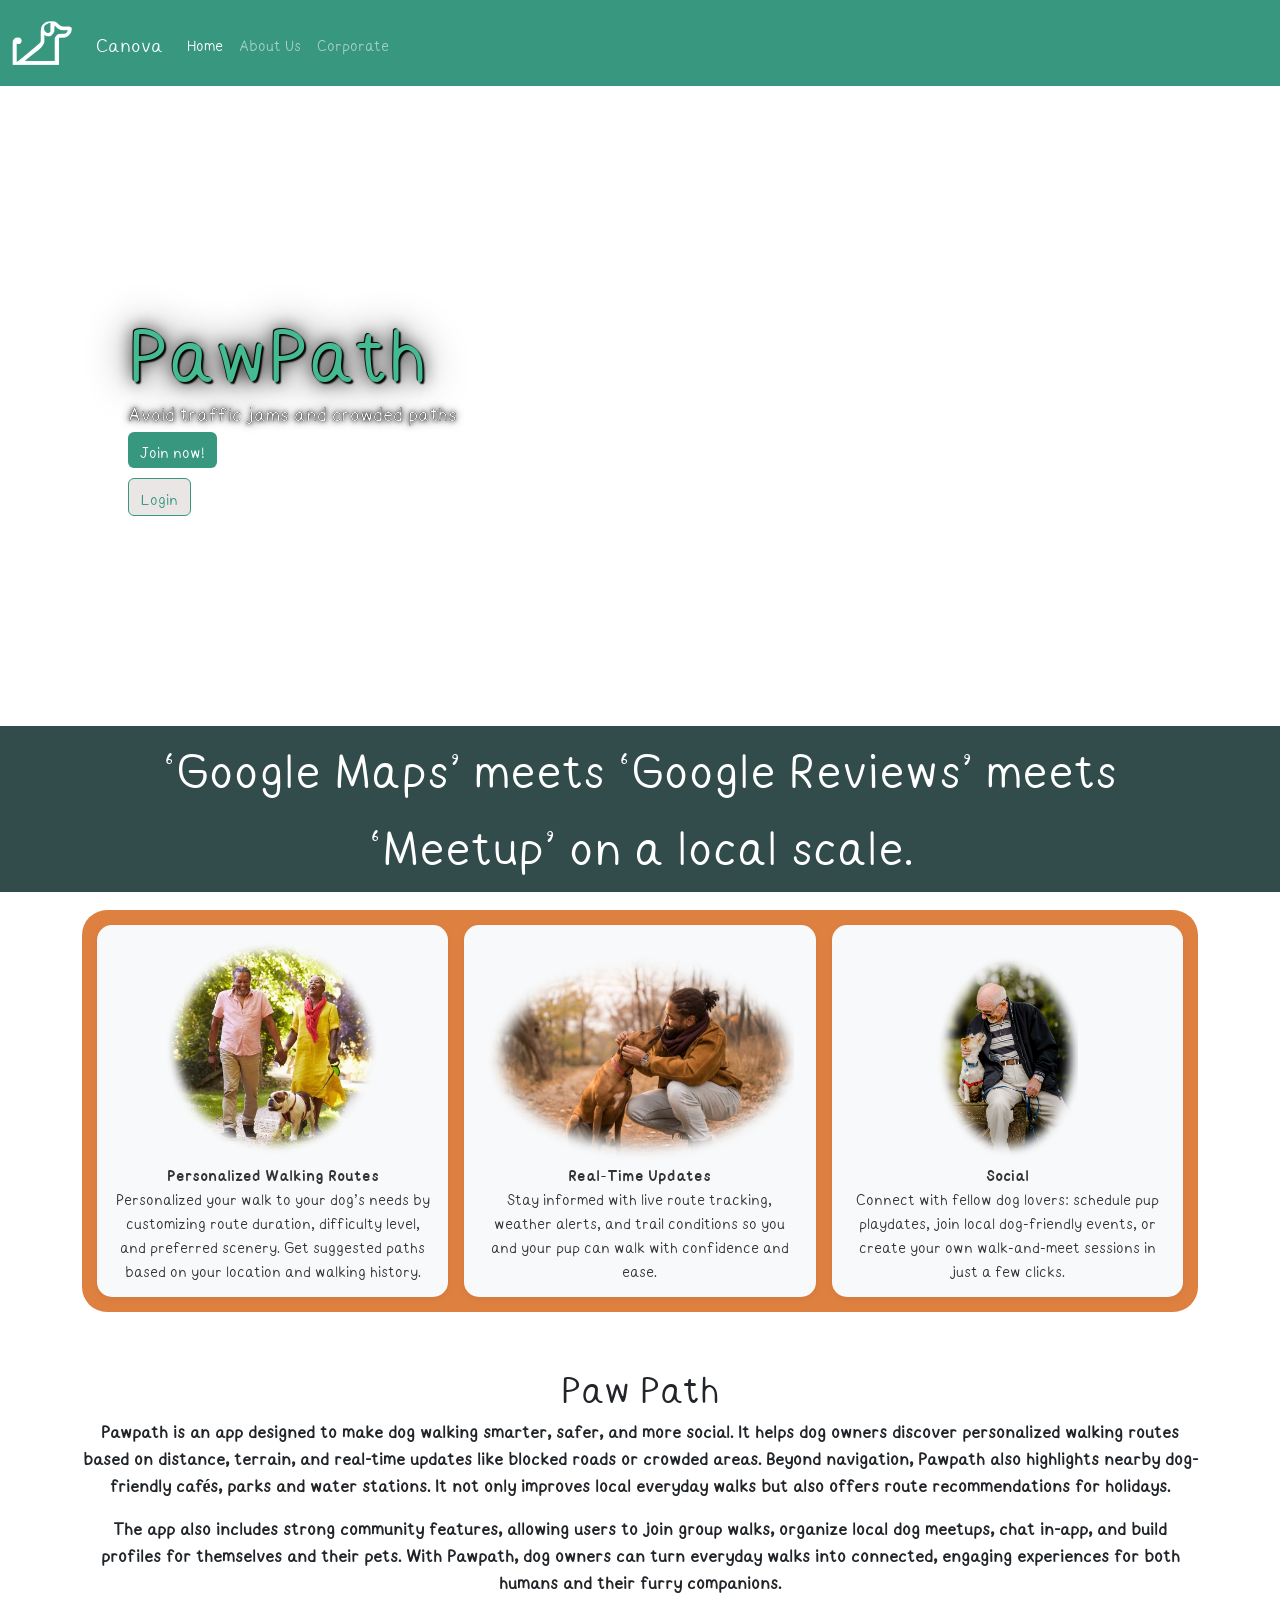
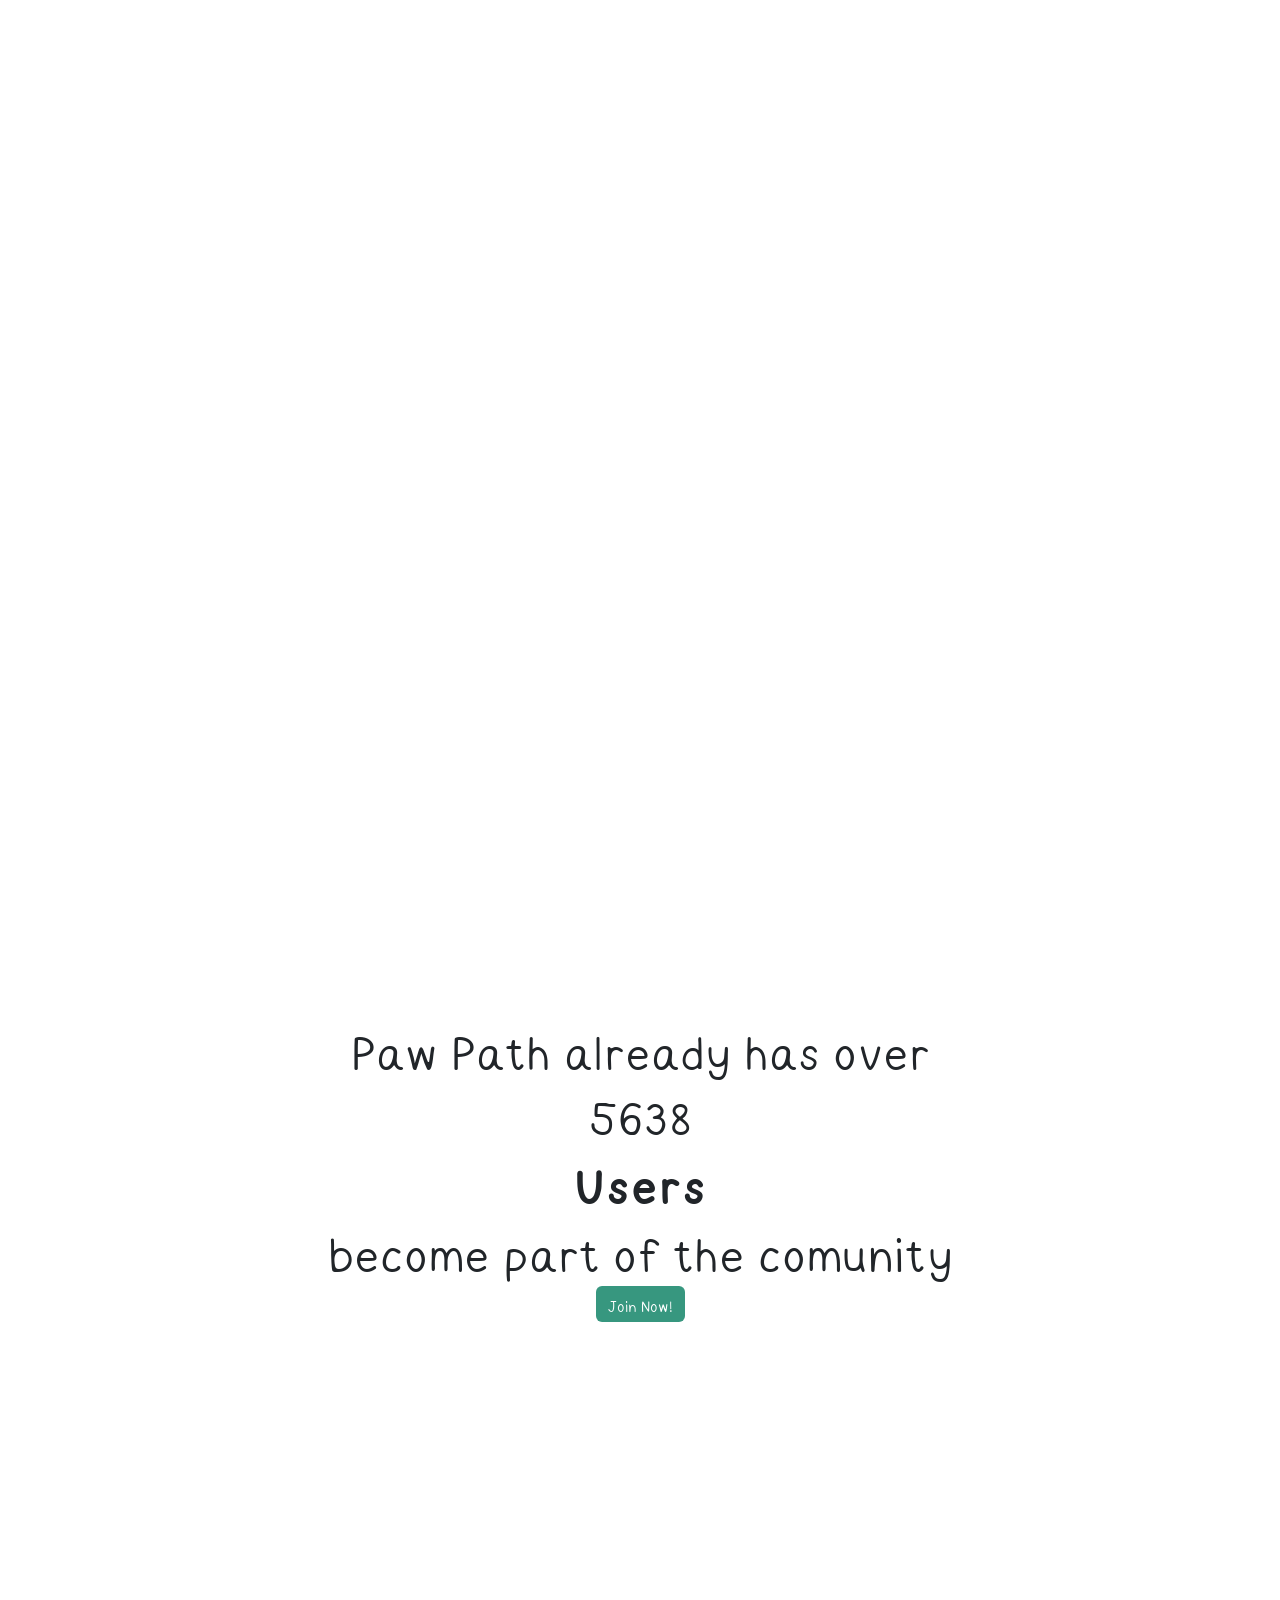
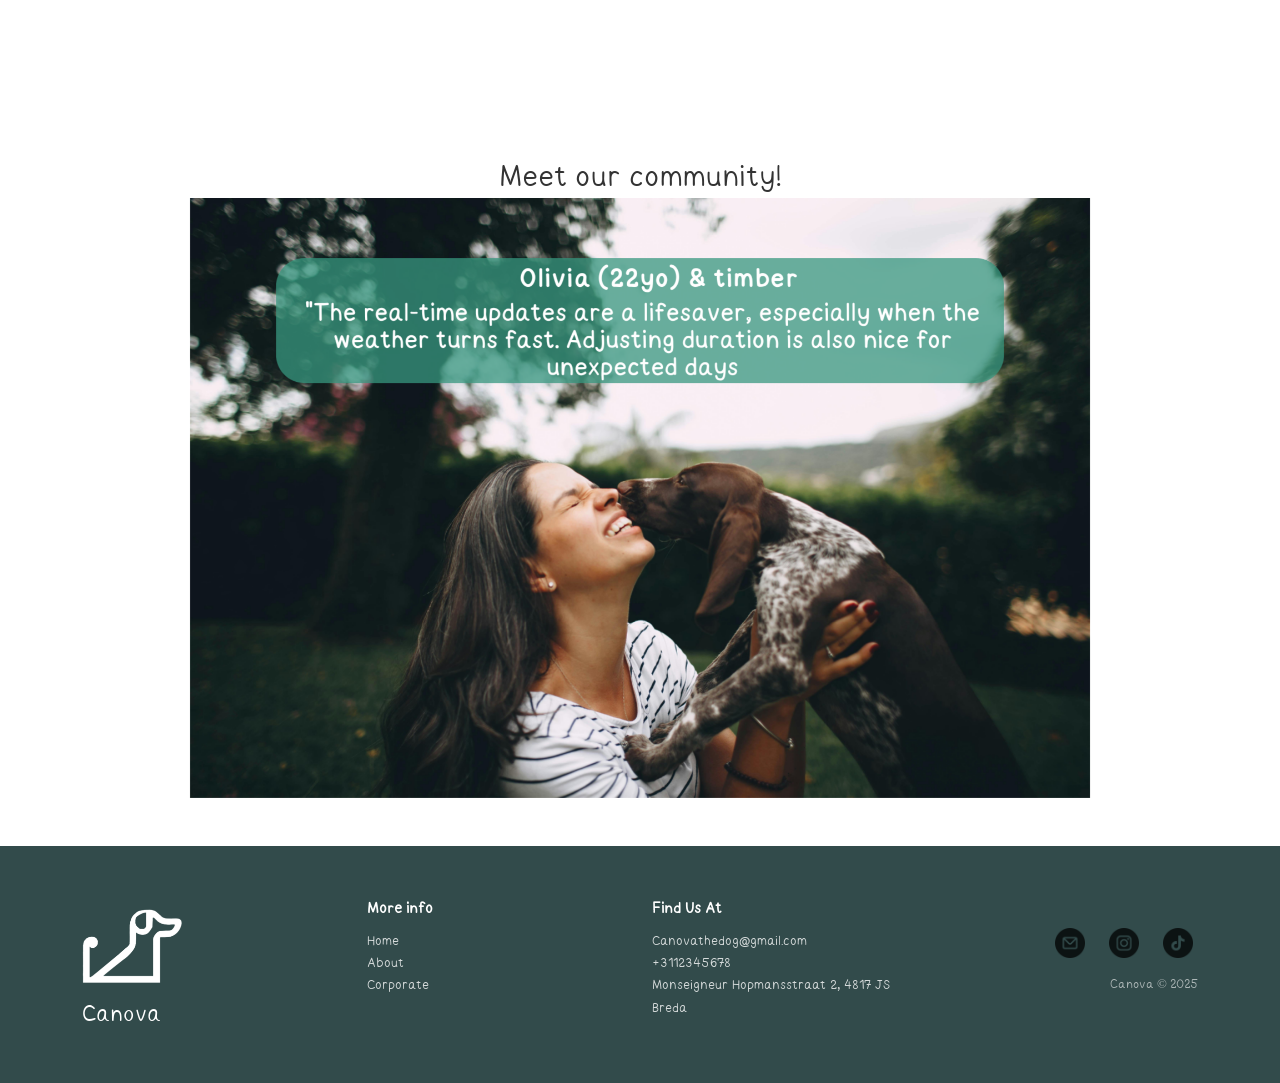
==== index.html @ 3af9bb4c "Final" ====
<!doctype html>
<html lang="en">
  <head>
    <meta charset="utf-8">
    <meta name="viewport" content="width=device-width, initial-scale=1">
    <title>PawPath</title>
    <link href="https://cdn.jsdelivr.net/npm/bootstrap@5.3.5/dist/css/bootstrap.min.css" rel="stylesheet" integrity="sha384-SgOJa3DmI69IUzQ2PVdRZhwQ+dy64/BUtbMJw1MZ8t5HZApcHrRKUc4W0kG879m7" crossorigin="anonymous">
    <script src="https://cdn.jsdelivr.net/npm/bootstrap@5.3.5/dist/js/bootstrap.bundle.min.js" integrity="sha384-k6d4wzSIapyDyv1kpU366/PK5hCdSbCRGRCMv+eplOQJWyd1fbcAu9OCUj5zNLiq" crossorigin="anonymous"></script>
    <script src="https://code.jquery.com/jquery-3.7.1.js" integrity="sha256-eKhayi8LEQwp4NKxN+CfCh+3qOVUtJn3QNZ0TciWLP4=" crossorigin="anonymous"></script>
    <script src="counter.js" defer></script> <!-- add the javascript after html has loaded -->
    <link rel="stylesheet" href="css/styles.css">
  </head>


<body>
<!--Nav Bar-->
<nav class="navbar navbar-dark navbar-expand-lg navbar-custom">
  <div class="container-fluid">
    <a class="navbar-brand" href="#Home">
      <img src="images/logo.png" alt="Logo" width="60" height="60" class="d-inline-block align-top me-2">
    </a>
    <a class="navbar-brand headings">Canova</a>
    <button class="navbar-toggler" type="button" data-bs-toggle="collapse" data-bs-target="#navbarNav" aria-controls="navbarNav" aria-expanded="false" aria-label="Toggle navigation">
      <span class="navbar-toggler-icon"></span>
    </button>
    <div class="collapse navbar-collapse" id="navbarNav">
      <ul class="navbar-nav">
        <li class="nav-item">
          <a class="nav-link active" aria-current="page" href="#Home">Home</a>
        </li>
        <li class="nav-item">
          <a class="nav-link" href="about.html">About Us</a>
        </li>
        <li class="nav-item">
          <a class="nav-link" href="corporate.html">Corporate</a>
        </li>
      </ul>
    </div>
  </div>
</nav>
<!--End Nav Bar-->

<!--Start Page-->
  <div class="d-flex position-relative">
    <video class="videoInsert" autoplay loop muted>
        <source src="video/Landingpage.mp4" type="video/mp4">
    </video>
    <div class="overlay">
      <div class="content">
        <h1 class="headings-hero black-shadow">PawPath</h1>
        <h3 class="special-paragraph black-shadow">Avoid traffic jams and crowded paths</h3>
          <button href="" class="btn btn-primary me-2 btn-special" style="display:block; margin-bottom: 10px; white-space: nowrap;">Join now!</button>
          <a href="" class="btn btn-secondary btn-specialsecond" style="display: inline-block; white-space: nowrap !important;">Login</a>
      </div>
    </div>
  </div>
</div>
<!--End Start Page-->



<!-- introduction -->
<div id="Home" style="height: auto; background-color: #324B4B;"> 
  <div class="introduction">‘Google Maps’ meets ‘Google Reviews’ meets ‘Meetup’ on a local scale.</div>
</div>
<!-- End introduction -->



<!-- App Description -->
<div class="container">
  <div class="app-section">
    <div class="app-item">
      <img src="images/test/2.png" alt="App Screenshot 1" class="app-image">
      <div class="app-description" style="font-family: milkteafontbold;">
        Personalized Walking Routes
      </div>
      <div class="app-description">
        Personalized your walk to your dog’s needs by customizing route duration, 
        difficulty level, and preferred scenery. 
        Get suggested paths based on your location and walking history.
      </div>
    </div>
    <div class="app-item">
      <img src="images/test/1.png" alt="App Screenshot 2" class="app-image">
      <div class="app-description" style="font-family: milkteafontbold;">
        Real-Time Updates      
      </div>
      <div class="app-description">
        Stay informed with live route tracking, 
        weather alerts, and trail conditions so you and 
        your pup can walk with confidence and ease.
      </div>
    </div>
    <div class="app-item">
      <img src="images/test/3.png" alt="App Screenshot 3" class="app-image">
      <div class="app-description" style="font-family: milkteafontbold;">
        Social
      </div>
      <div class="app-description">
        Connect with fellow dog lovers: schedule pup playdates, 
        join local dog-friendly events, 
        or create your own walk-and-meet sessions in just a few clicks.
      </div>
    </div>
  </div>
</div>
<!-- End App Description -->




<!-- Heading and Text -->
  <div class="mt-5 container">
    <div class="row text-center">
        <h3 class="headings" style="font-size: 40px;">Paw Path</h3>
        <p style="font-size: 18px; font-weight: bold;">
          Pawpath is an app designed to make dog walking smarter,
          safer, and more social. 
          It helps dog owners discover personalized walking routes based on distance, 
          terrain, and real-time updates like blocked roads or crowded areas. Beyond navigation, 
          Pawpath also highlights nearby dog-friendly cafés, parks and water stations. 
          It not only improves local everyday walks but also offers route recommendations for holidays. 
        </p>
    </div>
  </div>

  
  <div class="container">
    <div class="row text-center">
      <p style="font-size: 18px; font-weight: bold;">
        The app also includes strong community features, allowing users to join group walks, 
        organize local dog meetups, chat in-app, and build profiles for themselves and their pets. 
        With Pawpath, dog owners can turn everyday walks into connected, engaging experiences 
        for both humans and their furry companions.  
      </p>
    </div>
  </div>
<!-- <div class="decorative-line">
  
  <img src="images/path.PNG" style="width: 100%;">

</div> -->


  
<section class="backgroundpicture"></section>



<!-- Counter Container -->
<div class="background-container align-items-center justify-content-center">
        <div class="row">
            <div class="col-md-12 text-center">
                <div class="section">
                    <h3 class="headings">Paw Path already has over</h3> 
                    <h3 id="value" style="font-size: 300%;">5638<h3> 
                      <h3 style="font-family: milkteafontbold;">Users</h3>
                    <h3>become part of the comunity</h3> 
                    <button class="btn btn-primary btn-special">Join Now!</button>
                </div>
        </div>
    </div>
</div>
<!-- End Counter -->


<h2 class="headings col text-center">Meet our community!</h2>

 <!-- Carousel -->
 <div class="container mb-5">
    <div id="carouselExampleControls" class="carousel slide" data-bs-ride="carousel">
      <div class="carousel-inner">
        <div class="carousel-item active">
          <img src="images/comunityone.png" class="d-block w-90 img-fluid" alt="picture one">
        </div>
        <div class="carousel-item">
          <img src="images/communitytwo.png" class="d-block w-90 img-fluid" alt="picture two">
        </div>
        <div class="carousel-item">
          <img src="images/communitythree.png" class="d-block w-90 img-fluid" alt="picture three">
        </div>
      </div>
      <button class="carousel-control-prev" type="button" data-bs-target="#carouselExampleControls" data-bs-slide="prev">
        <span class="carousel-control-prev-icon" aria-hidden="true"></span>
        <span class="visually-hidden">Previous</span>
      </button>
      <button class="carousel-control-next" type="button" data-bs-target="#carouselExampleControls" data-bs-slide="next">
        <span class="carousel-control-next-icon" aria-hidden="true"></span>
        <span class="visually-hidden">Next</span>
      </button>
    </div>
  </div>

<div class="footer-clean">
    <footer>
        <div class="container">
            <div class="row justify-content-center">
                <!-- logo and company name -->
                <div class="col-lg-3 item logo">
                    <img src="images/logo.png" alt="Logo" width="100" height="100">
                    <h4 class="headings">Canova</h4>
                </div>
                <!-- End logo and company name -->

                <!-- Other columns -->
                <div class="col-sm-4 col-md-3 item">
                    <h3 class="headings">More info</h3>
                    <ul>
                        <li><a href="#Home">Home</a></li>
                        <li><a href="about.html">About</a></li>
                        <li><a href="corporate.html">Corporate</a></li>
                    </ul>
                </div>
                <div class="col-sm-4 col-md-3 item">
                    <h3 class="headings">Find Us At</h3>
                    <ul>
                        <li><a href="mailto:Canovathedog@gmail.com">Canovathedog@gmail.com</a></li>
                        <li><a href="tel:+3112345678">+3112345678</a></li>
                        <li><a href="https://maps.app.goo.gl/vQjZ16nYSeFqzt2aA">Monseigneur Hopmansstraat 2, 4817 JS Breda</a></li>
                    </ul>
                </div>
                <div class="col-lg-3 item social">
                    <a href="mailto:Canovathedog@gmail.com"><img src="images/email.png" alt="Email" width="30" height="30" ></a>
                    <a href="https://www.instagram.com/paw__path/"><img src="images/instagram.png" alt="Instagram" width="30" height="30" ></a>
                    <a href="https://www.tiktok.com/@pawpath1"><img src="images/tiktok.png" alt="TikTok" width="30" height="30"></a>
                    <p class="copyright headings">Canova © 2025</p>
                </div>
                <!-- End other columns -->
            </div>
        </div>
    </footer>
</div>
</body>
</html>
---- css/styles.css ----
.navbar-nav .nav-link.active {
  color: white !important; 
}

.navbar-custom {
  background-color: #37977f;
}

.btn-special { 
  background-color: #37977f !important; 
  color: white !important; 
  border:rgba(0, 0, 0, 0) !important;
}

.btn-special:hover { 
  background-color: #2c7764 !important; 
  color: white !important; 
  border:black !important;
}

.btn-specialsecond {
  background-color: rgb(235, 230, 230) !important;
  color: #37977f !important; 
  border-color:#37977f !important;
}

.btn-specialsecond:hover {
  background-color: hsl(0, 11%, 80%) !important;
  color:hsl(158, 47%, 45%) !important; 
  border-color:hsl(158, 47%, 45%) !important;
}

.special-paragraph {
    max-width: 100%;
    color: white;
  }

.headings-hero {
  color: #44bb90;
  font-size: 80px;
}

.black-shadow {
  text-shadow: -.01em -.01em .01em black,
    .02em .02em .02em black,
    0 0 .2em black,
    0 0 .5em black;
}

@media (max-width: 768px) {
  .headings-hero {
      font-size: 50px;
  }
}

.special-paragraph {
      font-size: 20px;
  }


@media (max-width: 576px) {
  .headings-hero {
      font-size: 50px;
  }
}

@media (max-width: 576px) {
  .special-paragraph {
      font-size: 16px;
  }
}

@media (max-width: 576px) {
  .carousel-caption h5 {
      font-size: 10px; 
  }

  .carousel-caption p {
      font-size: 8px;
  }
}

.center-text {
  display: flex;
  flex-direction: column;
  justify-content: center;
  height: 100%;
}

.img-fluid {
  max-width: 100%;
  height: auto;
}

.highlight{
 background-color: #e63b7ab3 ;
 display: inline-block;
 border-radius: 5px;
 padding: 2px 5px;
}

.btn-custom { 
  background-color: #E63B7A !important; 
  color: white !important; 
  border:rgba(0, 0, 0, 0) !important;
}

.btn-custom:hover { 
  background-color: #C3E6F0 !important; 
  color: white !important; 
  border:rgba(0, 0, 0, 0) !important;
}

.btn-customsecond {
  background-color: #e63b7a00 !important;
  color:#E63B7A !important; 
  border-color:#E63B7A !important;
}

.btn-customsecond:hover {
  background-color: #e63b7a00 !important;
  color:#C3E6F0 !important; 
  border-color:#C3E6F0 !important;
}





.biloregular { 
font-style: normal;
font-weight: 100;
}

.headings { 
    font-style: normal;
    font-weight: 100;
    }

  @media (max-width: 576px) {
    .background-image-container {
        background-size: cover;
    }
    }

  .overlay {
    position: absolute;
    top: 0;
    left: 0;
    width: 100%;
    height: 100%;
  }

  .content {
    position: absolute;
    top: 50%;
    left: 10%; 
    transform: translateY(-50%);
    z-index: 1; 
  }
 
  .centered {
    display: flex;
    align-items: center;
    justify-content: center;
    height: 100vh;
  }
  .carousel-item img {
    max-height: 600px; 
    width: auto;
    margin: auto; 
  }

  .footer-clean {
    padding:50px 0;
    background-color: #324b4b;
    color:#ffffff;
  }
  
  .footer-clean h3 {
    margin-top:0;
    margin-bottom:12px;
    font-weight:bold;
    font-size:16px;
  }
  
  .footer-clean ul {
    padding:0;
    list-style:none;
    line-height:1.6;
    font-size:14px;
    margin-bottom:0;
  }
  
  .footer-clean ul a {
    color:inherit;
    text-decoration:none;
    opacity:0.8;
  }
  
  .footer-clean ul a:hover {
    opacity:1;
  }
  
  .footer-clean .item.social {
    text-align:right;
  }
  
  @media (max-width:767px) {
    .footer-clean .item {
      text-align:center;
      padding-bottom:20px;
    }
  }
  
  @media (max-width: 768px) {
    .footer-clean .item.social {
      text-align:center;
    }
  }
  
  .footer-clean .item.social > a {
    font-size:24px;
    width:40px;
    height:40px;
    line-height:40px;
    display:inline-block;
    text-align:center;
    border-radius:50%;
    border:1px solid #ffffff00;
    margin-left:10px;
    margin-top:22px;
    color:inherit;
    opacity:0.75;
  }
  
  .footer-clean .item.social > a:hover {
    opacity:0.9;
  }
  
  @media (max-width:991px) {
    .footer-clean .item.social > a {
      margin-top:40px;
    }
  }
  
  @media (max-width:767px) {
    .footer-clean .item.social > a {
      margin-top:10px;
    }
  }
  
  .footer-clean .copyright {
    margin-top:14px;
    margin-bottom:0;
    font-size:13px;
    opacity:0.6;
  }

@media (max-width: 767px) {
    .col-md-4,
    .col-md-8 {
        
        flex-basis: 100%;
        max-width: 100%;
    }
}

.heading-container {
    margin-bottom: 20px; 
    padding: 20px;
}

.sidebar {
    background-color: #c3e6f0;
    border-radius: 15px;
    border-color: #33333300;
    padding: 15px;
}

.sidebar h4 {
    margin-bottom: 15px;
    color:#E63B7A;
}

.decorative-line {
    background-size: cover;
    background-position: center;
  }

  /* .background-container {
    background-image: url('../images/counterbackground.png'); 
    background-repeat: no-repeat;
    background-size: 100% auto;
    background-position: center;
  } */

  .background-container {
    /* background-image: url('../images/betterpawcommunitybackground.png');  */
    background-size: cover;
    background-position: center;
    padding: 30px; 
  }

  .section {
    margin-top: 200px; 
    padding: 200px;
    margin-bottom: 200px;
  }

  .section h2 {
    font-size: 36px; 
  }

 .section h3 {
    font-size: 50px; 
  }

  .section p {
    font-size: 30px; 
  }
  @media (max-width: 576px) { 
    .background-container {
        padding: 10px; 
    }

    .section {
        padding: 10px; 
    }

    .section h3 {
        font-size: 24px; 
    }

    .section p {
        font-size: 16px; 
    }
}






@font-face {
  font-family: 'milkteafont';
  src: url(fonts/milk_tea.woff2);
}
@font-face {
  font-family: 'milkteafontthin';
  src: url(fonts/milk_tea_thin.woff2);
}
@font-face {
  font-family: 'milkteafontbold';
  src: url(fonts/milk_tea_bold.woff2);
}
@font-face {
  font-family: 'milkteafontitalic';
  src: url(fonts/milk_tea_italic.woff2);
}


/*Proflie*/

  body {
    font-family: milkteafontthin;
    margin: 0;
    padding: 0;
}

.videoInsert {
  right: 0; 
  bottom: 0;
  min-width: 100%; 
  min-height: 100%;
  width: auto; 
  height: auto; 
  z-index: -100;
  background-size: cover;
  overflow: hidden;
}

.introduction {
  text-align: center;
  font-size: 4vw; 
  color: white;
  padding-left: 5%;
  padding-right: 5%;
  padding-bottom: 1%;
}




.app-section {
  display: flex;
  justify-content: space-between;
  gap: 1rem;
  flex-wrap: wrap;
  margin-top: 2vh;

  background-color: #de8040; 
  border-radius: 25px; 
  padding: 15px; 
}

.app-item {
  flex: 1 1 30%;
  display: flex;
  flex-direction: column;
  align-items: center;
  background-color: #f8f9fa;
  border-radius: 15px;
  padding: 1rem;
  box-shadow: 0 2px 8px rgba(0,0,0,0.05);
  min-height: 350px; /* ensures consistent vertical alignment */
}

.app-item:hover {
  transform: translateY(-5px); /* Optional hover lift effect */
}

.app-image {
  max-height: 220px;
  max-width: 100%;
  height: auto;
  object-fit: contain;
  margin-top: auto;
  margin-bottom: auto;
}

.app-description {
  font-size: 1rem;
  text-align: center;
  color: #333;
  align-self: stretch;
}






.containerproflie {
    max-width: 800px;
    margin: 20px auto;
    padding: 20px;
    background-color: #ffffff;
    border-radius: 10px;
    box-shadow: 0 0 10px rgba(0, 0, 0, 0.1);
}

h2 {
    margin-top: 0;
    color: #333;
}

.profile {
    display: flex;
    align-items: center;
    margin-bottom: 20px;
}

.profile img {
    width: 100px;
    height: 100px;
    border-radius: 50%;
    margin-right: 20px;
}

.profile .details {
    flex: 1;
}

.profile h3 {
    margin: 0;
    color: #333;
}

.profile p {
    margin: 5px 0;
    color: #666;
}

.post {
    background-color: #f9f9f9;
    border: 1px solid #ddd;
    padding: 10px;
    margin-bottom: 20px;
  }

  .post h3 {
    font-size: 18px;
    margin-bottom: 5px;
  }

  .post p {
    font-size: 16px;
    margin-bottom: 10px;
  }

  .post .author {
    font-weight: bold;
  }

  .post .timestamp {
    color: #666;
  }

  .schedule {
    margin-top: 20px;
  }

  .week {
    margin-bottom: 20px;
  }

  .week h3 {
    font-size: 20px;
    margin-bottom: 10px;
  }

  .day {
    display: inline-block;
    width: 120px;
    border: 1px solid #ccc;
    padding: 10px;
    margin-right: 10px;
  }

  .completed {
    background-color: #dff0d8;
  }

  .ongoing {
    background-color: #d9edf7;
  }

  .upcoming {
    background-color: #fcf8e3;
  }

  .quiz-container {
    border: 1px solid #ccc;
    border-radius: 10px;
    padding: 20px;
    margin-top: 50px;
    background-color: white; 
    width: 80%; 
    max-width: 600px; 
    margin-left: auto; 
    margin-right: auto; 
}

.question {
    margin-bottom: 20px;
}

@media (max-width: 768px) {
  .section {
      padding: 0 20px; 
  }

  .section h3 {
      font-size: 1.5rem; 
  }

  .section p {
      font-size: 1rem; 
  }
}

.backgroundpicture {
  background-image: url(../images/background.jpg);
  background-size: cover;
  background-attachment: fixed;
  height: 60vh;
  margin: 2vh 0;;
  background-position: center ;
}








.gridcontainer {
  display: grid;
  grid-template-columns: repeat(2, 1fr);
  gap: 1%;
  padding: 1%;
  height: 150vh;
}

.grid-item {
  overflow: hidden;
  display: flex;
  flex-direction: column;
  justify-content: space-between;
  align-items: center;
  box-sizing: border-box;

  border-radius: 12px;
  box-shadow: 0 4px 12px rgba(0, 0, 0, 0.1);
  padding: 0.2rem;
  transition: transform 0.2s ease-in-out;
}

.grid-item:hover {
  transform: translateY(-5px);
}

.image-block {
  background-color: #f9f971;
  flex-grow: 1;
  display: flex;
  justify-content: center;
  align-items: center;
}

.image-block img {
  max-height: 100%;
  max-width: 100%;
  height: auto;
  width: auto;
  display: block;
  margin: auto;
  object-fit: contain;
  border-radius: 8px;
}

.text-block {
  background-color: rgba(255, 255, 255, 0.948);
  font-size: clamp(16px, 1.8vw, 26px);
  padding: 1em;
  text-align: center;
  color: #333;
  width: 100%;
  align-self:center;
  
}
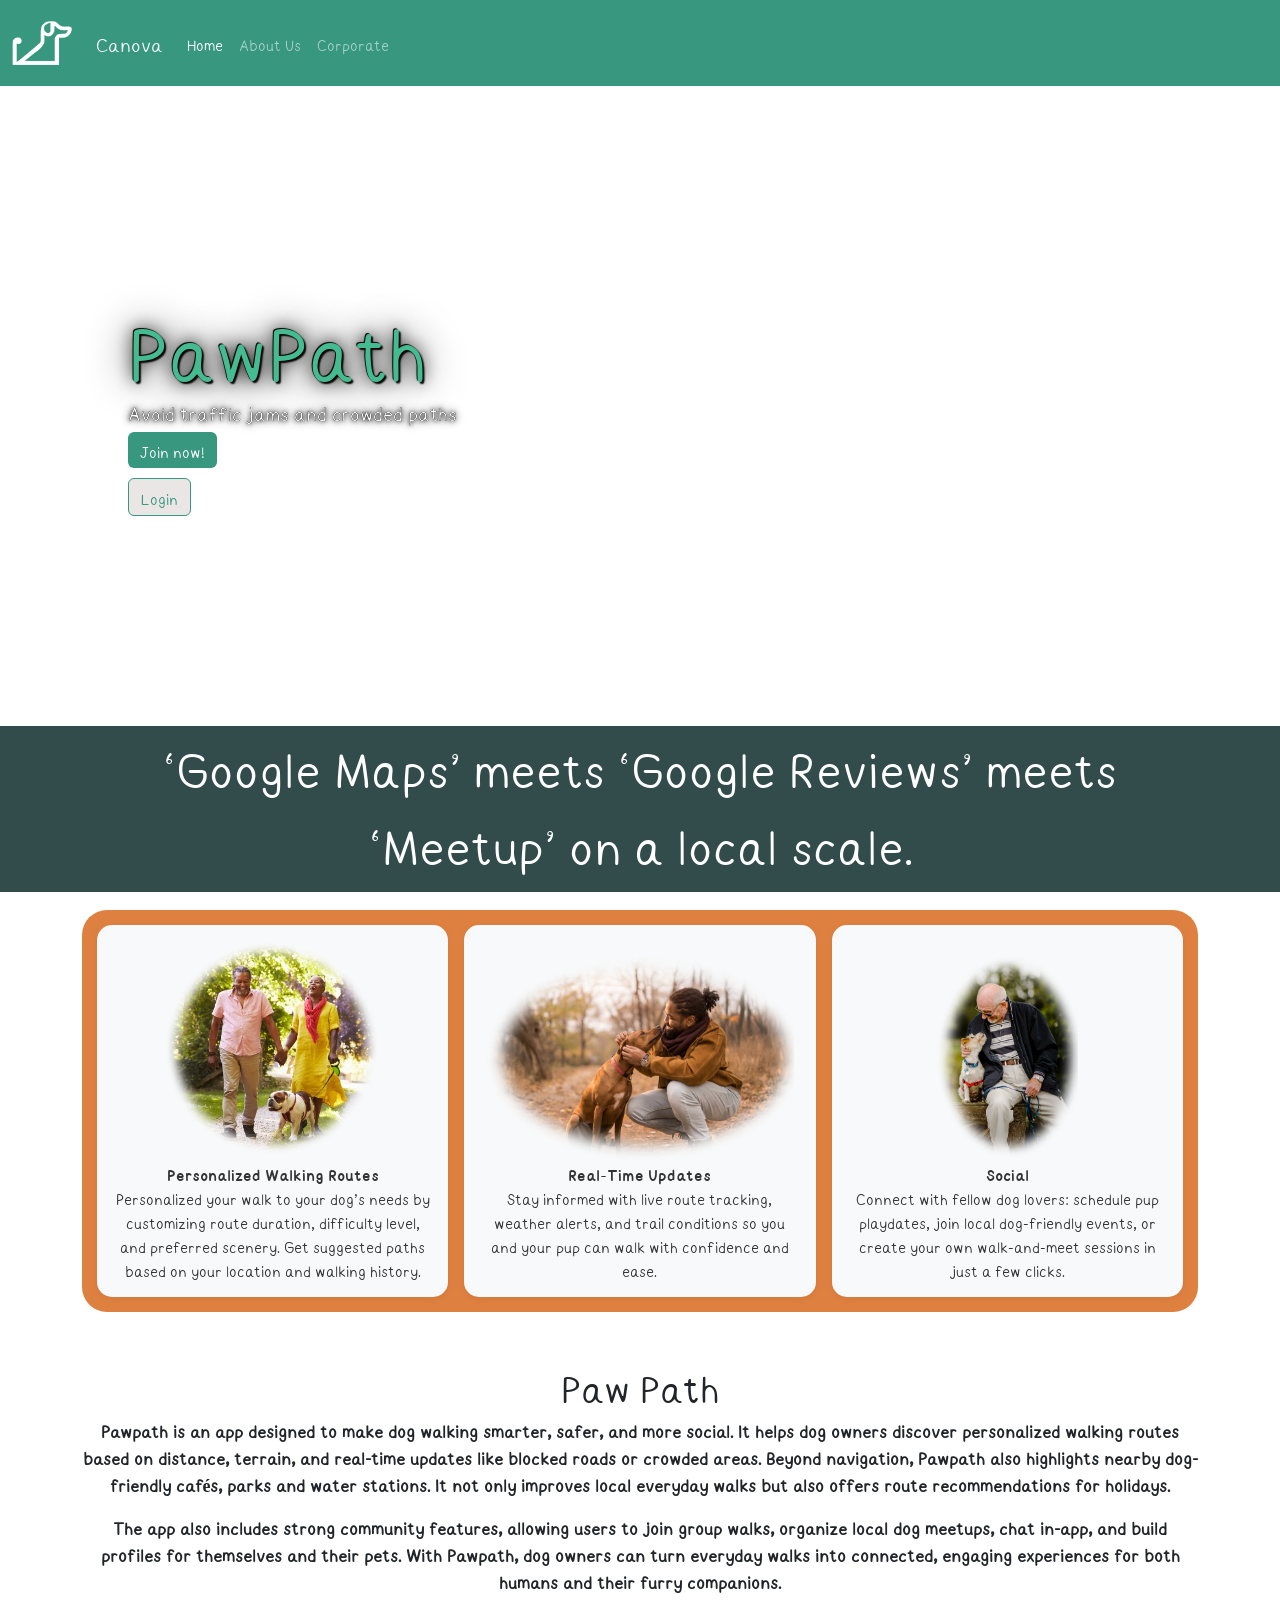
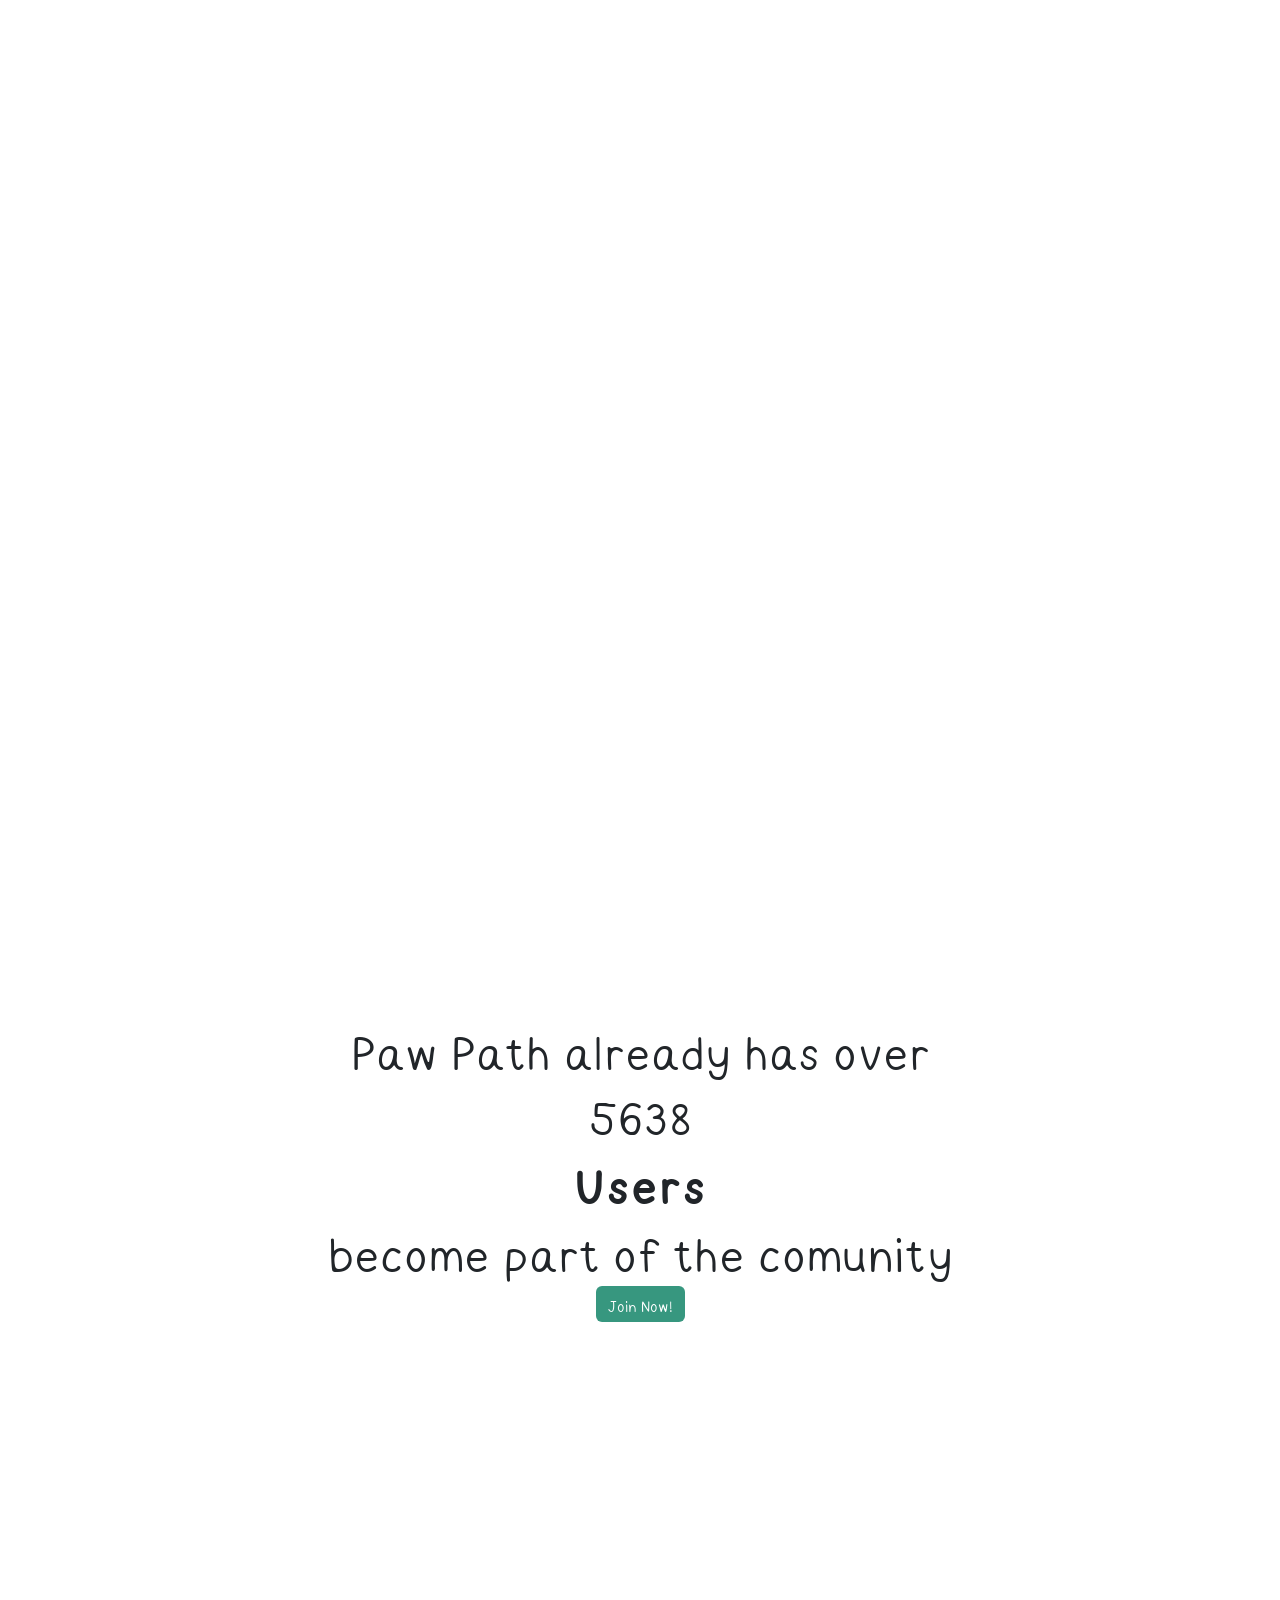
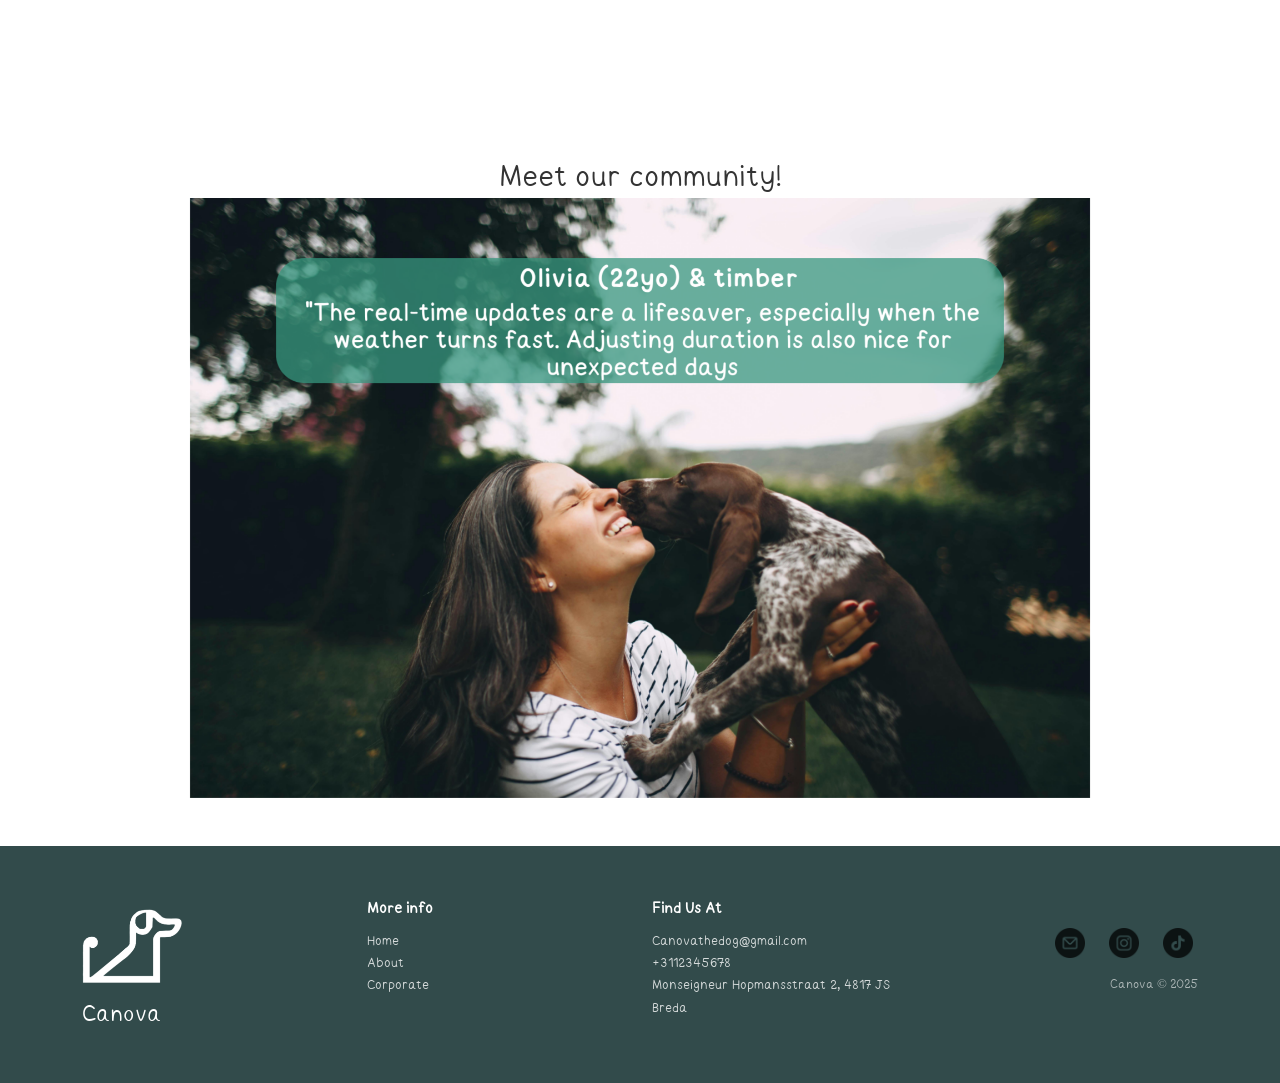
==== commit b2a4c289: "Fixing bugs" ====
--- a/index.html
+++ b/index.html
@@ -42,19 +42,18 @@
 
 <!--Start Page-->
   <div class="d-flex position-relative">
-    <video class="videoInsert" autoplay loop muted>
+    <video class="videoInsert" autoplay loop muted playsinline preload="auto">
         <source src="video/Landingpage.mp4" type="video/mp4">
     </video>
     <div class="overlay">
       <div class="content">
         <h1 class="headings-hero black-shadow">PawPath</h1>
         <h3 class="special-paragraph black-shadow">Avoid traffic jams and crowded paths</h3>
-          <button href="" class="btn btn-primary me-2 btn-special" style="display:block; margin-bottom: 10px; white-space: nowrap;">Join now!</button>
-          <a href="" class="btn btn-secondary btn-specialsecond" style="display: inline-block; white-space: nowrap !important;">Login</a>
-      </div>
-    </div>
-  </div>
-</div>
+          <button class="btn btn-primary me-2 btn-special" style="display:block; margin-bottom: 10px; white-space: nowrap;">Join now!</button>
+          <a class="btn btn-secondary btn-specialsecond" style="display: inline-block; white-space: nowrap !important;">Login</a>
+      </div>
+    </div>
+  </div>
 <!--End Start Page-->
 
 
@@ -144,7 +143,7 @@
 
 
   
-<section class="backgroundpicture"></section>
+<div class="backgroundpicture"></div>
 
 
 
@@ -154,8 +153,8 @@
             <div class="col-md-12 text-center">
                 <div class="section">
                     <h3 class="headings">Paw Path already has over</h3> 
-                    <h3 id="value" style="font-size: 300%;">5638<h3> 
-                      <h3 style="font-family: milkteafontbold;">Users</h3>
+                    <h3 id="value" style="font-size: 300%;">5638</h3> 
+                    <h3 style="font-family: milkteafontbold;">Users</h3>
                     <h3>become part of the comunity</h3> 
                     <button class="btn btn-primary btn-special">Join Now!</button>
                 </div>
--- a/css/styles.css
+++ b/css/styles.css
@@ -575,11 +575,15 @@
   background-size: cover;
   background-attachment: fixed;
   height: 60vh;
-  margin: 2vh 0;;
+  margin: 2vh 0;
   background-position: center ;
 }
 
-
+@media (max-width: 768px) {
+  .backgroundpicture {
+    background-attachment: scroll;
+  }
+}
 
 
 
@@ -642,4 +646,8 @@
   
 }
 
-
+#navbar-corporate .nav-link {
+  color: #37977f !important;
+}
+
+
